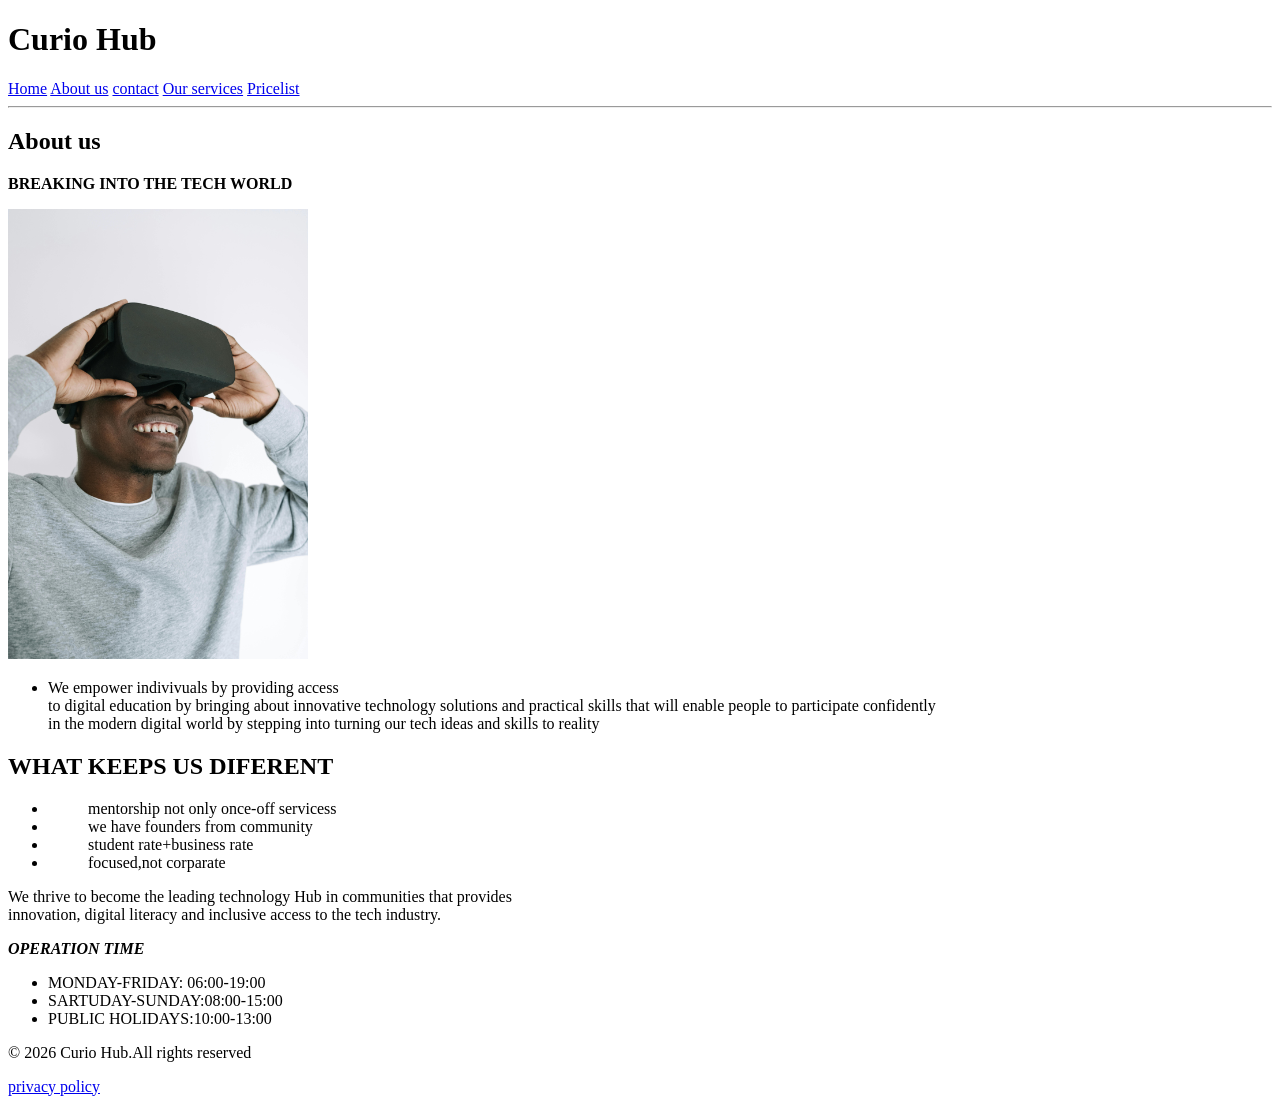
==== about.html @ 9957ca37 "Add files via upload WEDE5020 POE Part 1 submission" ====
<!DOCTYPE html>
<html>
<head>
    <title>About us-Curio Hub</title>
</head>
<body> 
    <h1>Curio Hub</h1>
    <nav>
<a href="Index.html">Home</a>
<a href="about.html">About us</a>
<a href="contact.html">contact</a>
<a href="services.html">Our services</a>
<a href="price.html">Pricelist</a>
    </nav>
    <hr> 

    <h2>About us</h2>
<p><b>BREAKING INTO THE TECH WORLD</b></p>
    
        <img src="my pictures/pexels-ivan-s-4996008.jpg" alt="my image" width="300">


       <ul>
       <li>We empower indivivuals by providing access<br> to digital education
    by bringing about innovative technology solutions and practical skills that will
    enable people to participate confidently<br> in the modern digital world 
    by stepping into turning our tech ideas and skills to reality</li>
</li> 
       </ul>
</p>
<h2>WHAT KEEPS US DIFERENT</h2>
<ul>
    <li><ol>mentorship not only once-off servicess</ol></li>
    <li><ol>we have founders from community</ol></li>
    <li><ol>student rate+business rate</ol></li>
    <li><ol>focused,not corparate</ol></li>
</ul>
<p>We thrive to become the leading technology Hub in communities that 
provides<br> innovation, digital literacy and inclusive access to the tech industry. </p>
<em><b>OPERATION TIME</b></em>
<ul>
<li>MONDAY-FRIDAY: 06:00-19:00</li>
<li>SARTUDAY-SUNDAY:08:00-15:00</li>
<li>PUBLIC HOLIDAYS:10:00-13:00</li>
</ul>
<div class="footer-botton">
        <p>&copy; 2026 Curio Hub.All rights reserved</p>
        <a href="/privacy">privacy policy</a>
     </div>
    </footer>


</body>


</html>
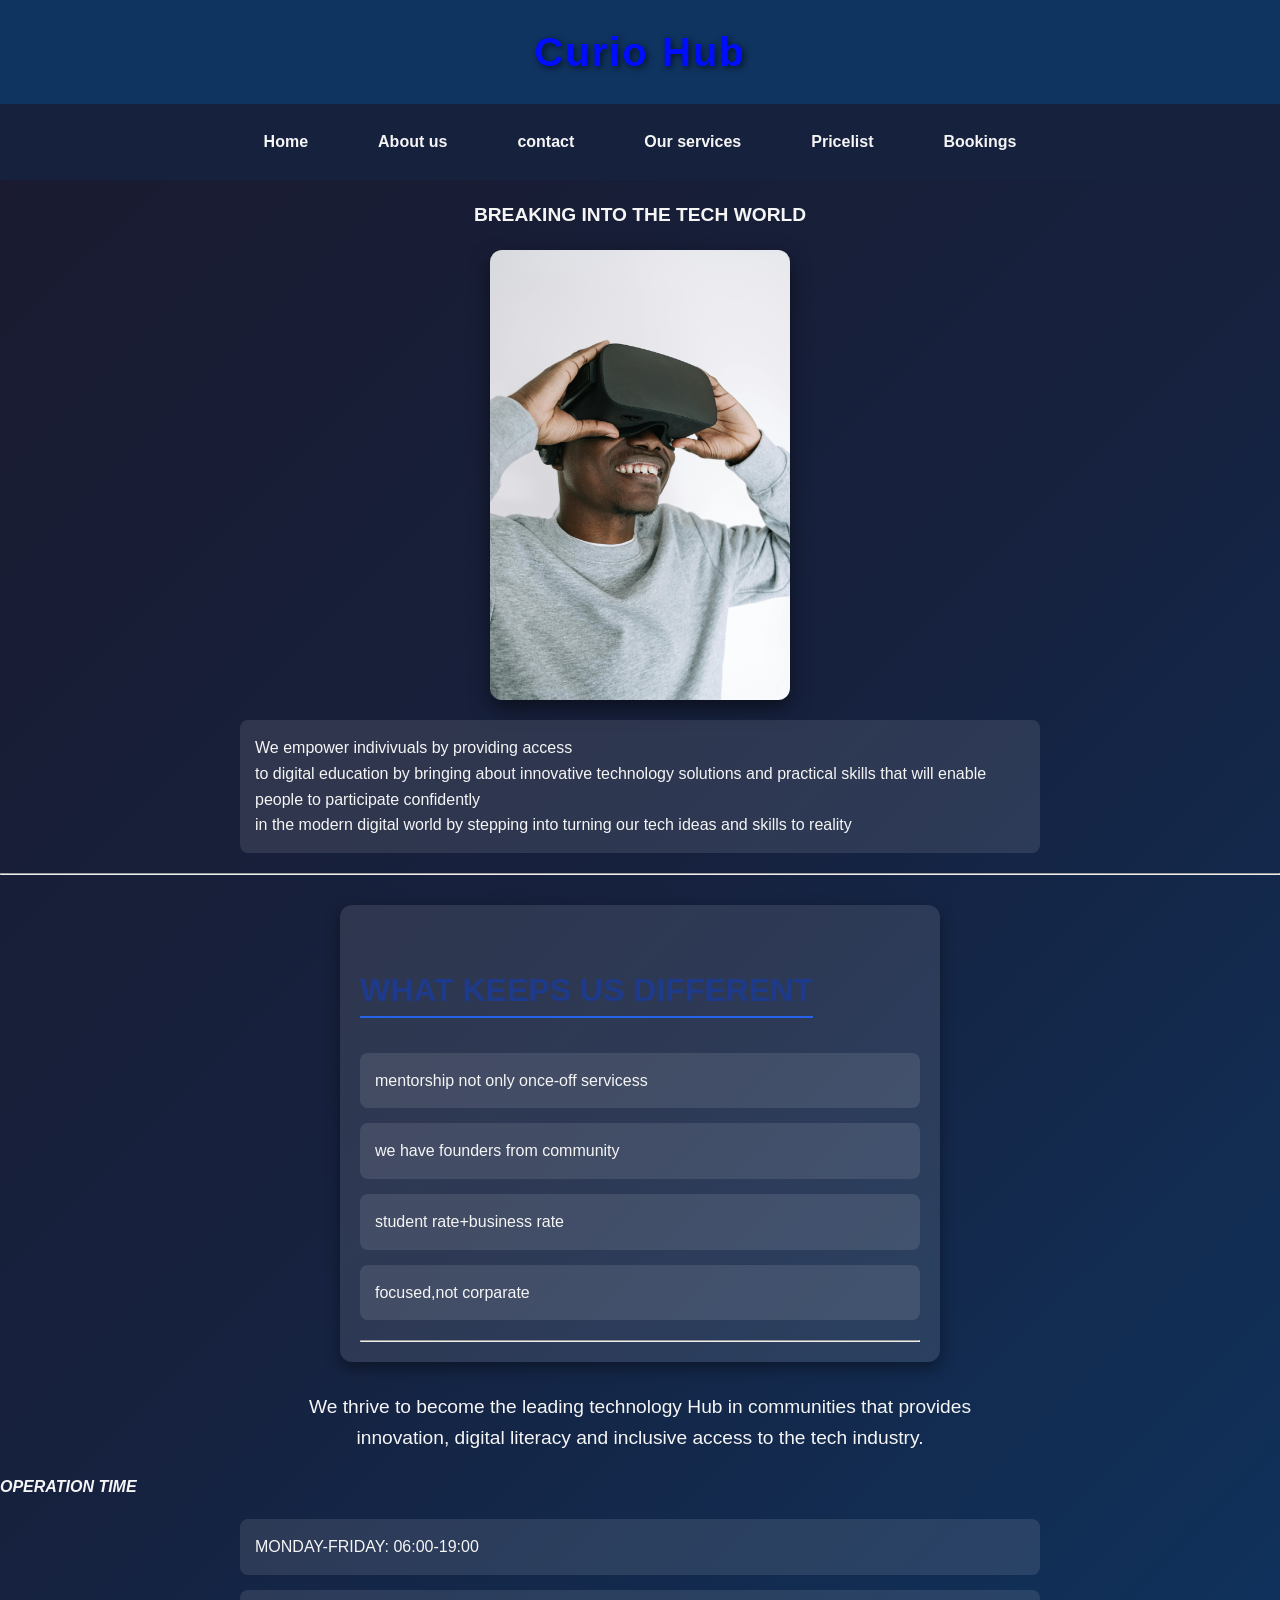
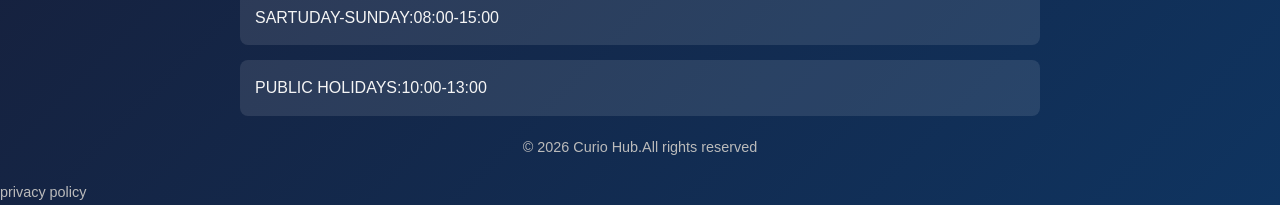
==== commit 802335ed: "Add files via upload website for web development" ====
--- a/about.html
+++ b/about.html
@@ -2,19 +2,19 @@
 <html>
 <head>
     <title>About us-Curio Hub</title>
+    <link rel="stylesheet" href="style.css">
 </head>
 <body> 
-    <h1>Curio Hub</h1>
+   <header><h1>Curio Hub</h1></header>
     <nav>
 <a href="Index.html">Home</a>
 <a href="about.html">About us</a>
 <a href="contact.html">contact</a>
 <a href="services.html">Our services</a>
 <a href="price.html">Pricelist</a>
+<a href="booking.html">Bookings</a>
     </nav>
-    <hr> 
-
-    <h2>About us</h2>
+    
 <p><b>BREAKING INTO THE TECH WORLD</b></p>
     
         <img src="my pictures/pexels-ivan-s-4996008.jpg" alt="my image" width="300">
@@ -27,14 +27,18 @@
     by stepping into turning our tech ideas and skills to reality</li>
 </li> 
        </ul>
+       <hr>
 </p>
-<h2>WHAT KEEPS US DIFERENT</h2>
+<section>
+<h2>WHAT KEEPS US DIFFERENT</h2>
 <ul>
     <li><ol>mentorship not only once-off servicess</ol></li>
     <li><ol>we have founders from community</ol></li>
     <li><ol>student rate+business rate</ol></li>
     <li><ol>focused,not corparate</ol></li>
 </ul>
+<hr>
+</section>
 <p>We thrive to become the leading technology Hub in communities that 
 provides<br> innovation, digital literacy and inclusive access to the tech industry. </p>
 <em><b>OPERATION TIME</b></em>
--- a/style.css
+++ b/style.css
@@ -0,0 +1,476 @@
+/* General Reset */
+* {
+  margin: 0;
+  padding: 0;
+  box-sizing: border-box;
+}
+
+/* Body Styling */
+body {
+  font-family: 'Segoe UI', Arial, sans-serif;
+  background: linear-gradient(to right, #f9f9f9, #e6e9ef);
+  color: #333;
+  line-height: 1.6;
+}
+
+/* Header */
+header {
+  background: #1e3a8a; /* deep tech blue */
+  color: white;
+  padding: 20px;
+  text-align: center;
+  box-shadow: 0 4px 6px rgba(0,0,0,0.2);
+}
+
+header h1 {
+  font-size: 2.2rem;
+  letter-spacing: 2px;
+}
+
+nav{
+  position: sticky;
+  top: 0;
+  display: flex;
+  justify-content: center;
+  background: #374153;
+
+}
+
+
+nav a {
+  color: white;
+  padding: 15px 20px;
+  text-decoration: none;
+  transition: background 0.3s ease;
+  position: sticky;
+  top: 0
+}
+
+nav a:hover {
+  background: #2563eb; /* lighter blue hover */
+  border-radius: 5px;
+}
+
+/* Sections */
+section {
+  padding: 40px;
+  max-width: 1000px;
+  margin: auto;
+}
+
+section h2 {
+  color: #1e3a8a;
+  margin-bottom: 15px;
+  border-bottom: 2px solid #2563eb;
+  display: inline-block;
+}
+
+/* Horizontal Image Alignment */
+.image-row {
+  display: flex;
+  justify-content: center;
+  gap: 20px;
+  flex-wrap: wrap;
+  margin-top: 20px;
+}
+
+.image-row img {
+  width: 300px;
+  height: auto;
+  border-radius: 8px;
+  box-shadow: 0 4px 8px rgba(0,0,0,0.15);
+  transition: transform 0.3s ease;
+}
+
+.image-row img:hover {
+  transform: scale(1.05);
+}
+
+/* Car
+.card {
+  background: white;
+  border: 1px solid #d1d5db;
+  border-radius: 10px;
+  padding: 20px;
+  margin: 20px 0;
+  box-shadow: 0 2px 6px rgba(0,0,0,0.1);
+  transition: transform 0.3s ease;
+}
+
+.card:hover {
+  transform: translateY(-5px);
+}
+
+/* Footer */
+footer {
+  background: #1e3a8a;
+  color: white;
+  text-align: center;
+  padding: 15px;
+  margin-top: 40px;
+}
+/* General Reset */
+body {
+  margin: 0;
+  font-family: 'Poppins', sans-serif;
+  background: linear-gradient(135deg, #1a1a2e, #16213e, #0f3460);
+  color: #f5f5f5;
+  line-height: 1.6;
+}
+
+/* Header */
+h1 {
+  text-align: center;
+  font-size: 2.5rem;
+  color: #000dff;
+  margin: 20px 0;
+  text-shadow: 2px 2px 6px rgba(0,0,0,0.6);
+}
+
+/* Navigation */
+nav {
+  display: flex;
+  justify-content: center;
+  background: #16213e;
+  padding: 10px;
+}
+nav a {
+  color: #f5f5f5;
+  text-decoration: none;
+  margin: 0 15px;
+  font-weight: bold;
+  transition: color 0.3s ease, transform 0.3s ease;
+}
+nav a:hover {
+  color: #000dff;
+  transform: scale(1.1);
+}
+
+/* Grid Layout */
+.grid {
+  display: grid;
+  grid-template-columns: repeat(auto-fit, minmax(250px, 1fr));
+  gap: 20px;
+  margin: 40px auto;
+  max-width: 1000px;
+  padding: 0 20px;
+}
+
+/* Card Styling */
+.card {
+  background: rgba(255,255,255,0.1);
+  border-radius: 12px;
+  padding: 20px;
+  text-align: center;
+  box-shadow: 0 6px 15px rgba(0,0,0,0.4);
+  transition: transform 0.3s ease, background 0.3s ease;
+}
+.card:hover {
+  transform: translateY(-10px);
+  background: rgba(255,255,255,0.2);
+}
+.card h3 {
+  color: #00e6e6;
+  margin-bottom: 10px;
+}
+
+/* Row Layout for Images */
+.row {
+  display: flex;
+  justify-content: center;
+  gap: 30px;
+  margin: 40px auto;
+  flex-wrap: wrap;
+}
+.column {
+  flex: 1;
+  text-align: center;
+}
+.column img {
+  border-radius: 12px;
+  box-shadow: 0 8px 20px rgba(0,0,0,0.5);
+  transition: transform 0.3s ease;
+}
+.column img:hover {
+  transform: scale(1.05);
+}
+
+/* Footer */
+.footer-bottom {
+  background: #111;
+  text-align: center;
+  padding: 20px;
+  margin-top: 40px;
+}
+.footer-bottom p, .footer-bottom a {
+  color: #bbb;
+  font-size: 0.9rem;
+  text-decoration: none;
+}
+.footer-bottom a:hover {
+  color: #000dff;
+}
+/* Contact Page Styling */
+section {
+  max-width: 600px;
+  margin: 30px auto;
+  background: rgba(255,255,255,0.1);
+  padding: 20px;
+  border-radius: 12px;
+  box-shadow: 0 6px 15px rgba(0,0,0,0.4);
+}
+
+form {
+  display: flex;
+  flex-direction: column;
+  gap: 15px;
+}
+form input, form textarea {
+  padding: 10px;
+  border-radius: 8px;
+  border: none;
+  font-size: 1rem;
+}
+form button {
+  background: #000dff;
+  color: #111;
+  padding: 12px;
+  border: none;
+  border-radius: 8px;
+  font-weight: bold;
+  cursor: pointer;
+  transition: background 0.3s ease;
+}
+form button:hover {
+  background: #000dff;
+}
+/* General Reset */
+body {
+    margin: 0;
+    font-family: 'Poppins', sans-serif;
+    background: linear-gradient(135deg, #0f2027, #203a43, #2c5364);
+    color: #f5f5f5;
+    line-height: 1.6;
+}
+
+/* Header */
+h1 {
+    text-align: center;
+    font-size: 3rem;
+    color: #000dff;
+    text-shadow: 2px 2px 8px rgba(0,0,0,0.6);
+    margin-top: 30px;
+    animation: fadeInDown 1.5s ease;
+}
+
+/* Paragraphs */
+p {
+    max-width: 800px;
+    margin: 20px auto;
+    font-size: 1.2rem;
+    text-align: center;
+}
+
+/* Image */
+img {
+    display: block;
+    margin: 20px auto;
+    border-radius: 12px;
+    box-shadow: 0 8px 20px rgba(0,0,0,0.5);
+    transition: transform 0.3s ease;
+}
+img:hover {
+    transform: scale(1.05);
+}
+
+/* List */
+ul {
+    max-width: 800px;
+    margin: 30px auto;
+    padding: 0;
+    list-style: none;
+}
+ul li {
+    background: rgba(255,255,255,0.1);
+    padding: 15px;
+    border-radius: 8px;
+    margin-bottom: 15px;
+    transition: background 0.3s ease;
+}
+ul li:hover {
+    background: rgba(255,255,255,0.2);
+}
+
+/* Subheading */
+h2 {
+    text-align: center;
+    color: #00e6e6;
+    font-size: 2rem;
+    margin-top: 40px;
+    animation: fadeInUp 1.5s ease;
+}
+
+/* Footer */
+footer {
+    background: #111;
+    text-align: center;
+    padding: 20px;
+    margin-top: 40px;
+}
+footer p, footer a {
+    color: #bbb;
+    font-size: 0.9rem;
+    text-decoration: none;
+}
+footer a:hover {
+    color: #000dff;
+}
+
+/* Animations */
+@keyframes fadeInDown {
+    from { opacity: 0; transform: translateY(-30px); }
+    to { opacity: 1; transform: translateY(0); }
+}
+@keyframes fadeInUp {
+    from { opacity: 0; transform: translateY(30px); }
+    to { opacity: 1; transform: translateY(0); }
+}
+/* General Reset */
+body {
+    margin: 0;
+    font-family: 'Poppins', sans-serif;
+    background: linear-gradient(135deg, #1a1a2e, #16213e, #0f3460);
+    color: #f5f5f5;
+    line-height: 1.6;
+}
+
+/* Header */
+header {
+    background: #0f3460;
+    padding: 20px;
+    text-align: center;
+    box-shadow: 0 4px 10px rgba(0,0,0,0.5);
+}
+header h1 {
+    font-size: 2.5rem;
+    color: #000dff;
+    text-shadow: 2px 2px 6px rgba(0,0,0,0.6);
+    margin: 0;
+}
+
+/* Navigation */
+nav {
+    display: flex;
+    justify-content: center;
+    background: #16213e;
+    padding: 10px;
+}
+nav a {
+    color: #f5f5f5;
+    text-decoration: none;
+    margin: 0 15px;
+    font-weight: bold;
+    transition: color 0.3s ease, transform 0.3s ease;
+}
+nav a:hover {
+    color: #000dff;
+    transform: scale(1.1);
+}
+
+/* Section Titles */
+h2 {
+    text-align: center;
+    color: #00e6e6;
+    margin-top: 40px;
+    font-size: 2rem;
+    animation: fadeInUp 1.5s ease;
+}
+
+/* Paragraphs */
+p {
+    max-width: 800px;
+    margin: 20px auto;
+    text-align: center;
+    font-size: 1.2rem;
+}
+
+/* Image */
+img {
+    display: block;
+    margin: 20px auto;
+    border-radius: 12px;
+    box-shadow: 0 8px 20px rgba(0,0,0,0.5);
+    transition: transform 0.3s ease;
+}
+img:hover {
+    transform: scale(1.05);
+}
+
+/* Lists */
+ul {
+    max-width: 800px;
+    margin: 20px auto;
+    padding: 0;
+    list-style: none;
+}
+ul li {
+    background: rgba(255,255,255,0.1);
+    padding: 15px;
+    border-radius: 8px;
+    margin-bottom: 15px;
+    transition: background 0.3s ease;
+}
+ul li:hover {
+    background: rgba(255,255,255,0.2);
+}
+
+
+.footer-botton p, .footer-botton a {
+    color: #bbb;
+    font-size: 0.9rem;
+    text-decoration: none;
+}
+.footer-botton a:hover {
+    color: #000dff;
+}
+
+/* Animations */
+@keyframes fadeInUp {
+    from { opacity: 0; transform: translateY(30px); }
+    to { opacity: 1; transform: translateY(0); }
+}
+/* Contact Page Styling */
+section {
+  max-width: 600px;
+  margin: 30px auto;
+  background: rgba(255,255,255,0.1);
+  padding: 20px;
+  border-radius: 12px;
+  box-shadow: 0 6px 15px rgba(0,0,0,0.4);
+}
+
+form {
+  display: flex;
+  flex-direction: column;
+  gap: 15px;
+}
+form input, form textarea {
+  padding: 10px;
+  border-radius: 8px;
+  border: none;
+  font-size: 1rem;
+}
+form button {
+  background: #000dff;
+  color: #111;
+  padding: 12px;
+  border: none;
+  border-radius: 8px;
+  font-weight: bold;
+  cursor: pointer;
+  transition: background 0.3s ease;
+}
+form button:hover {
+  background: #000dff;
+}
+
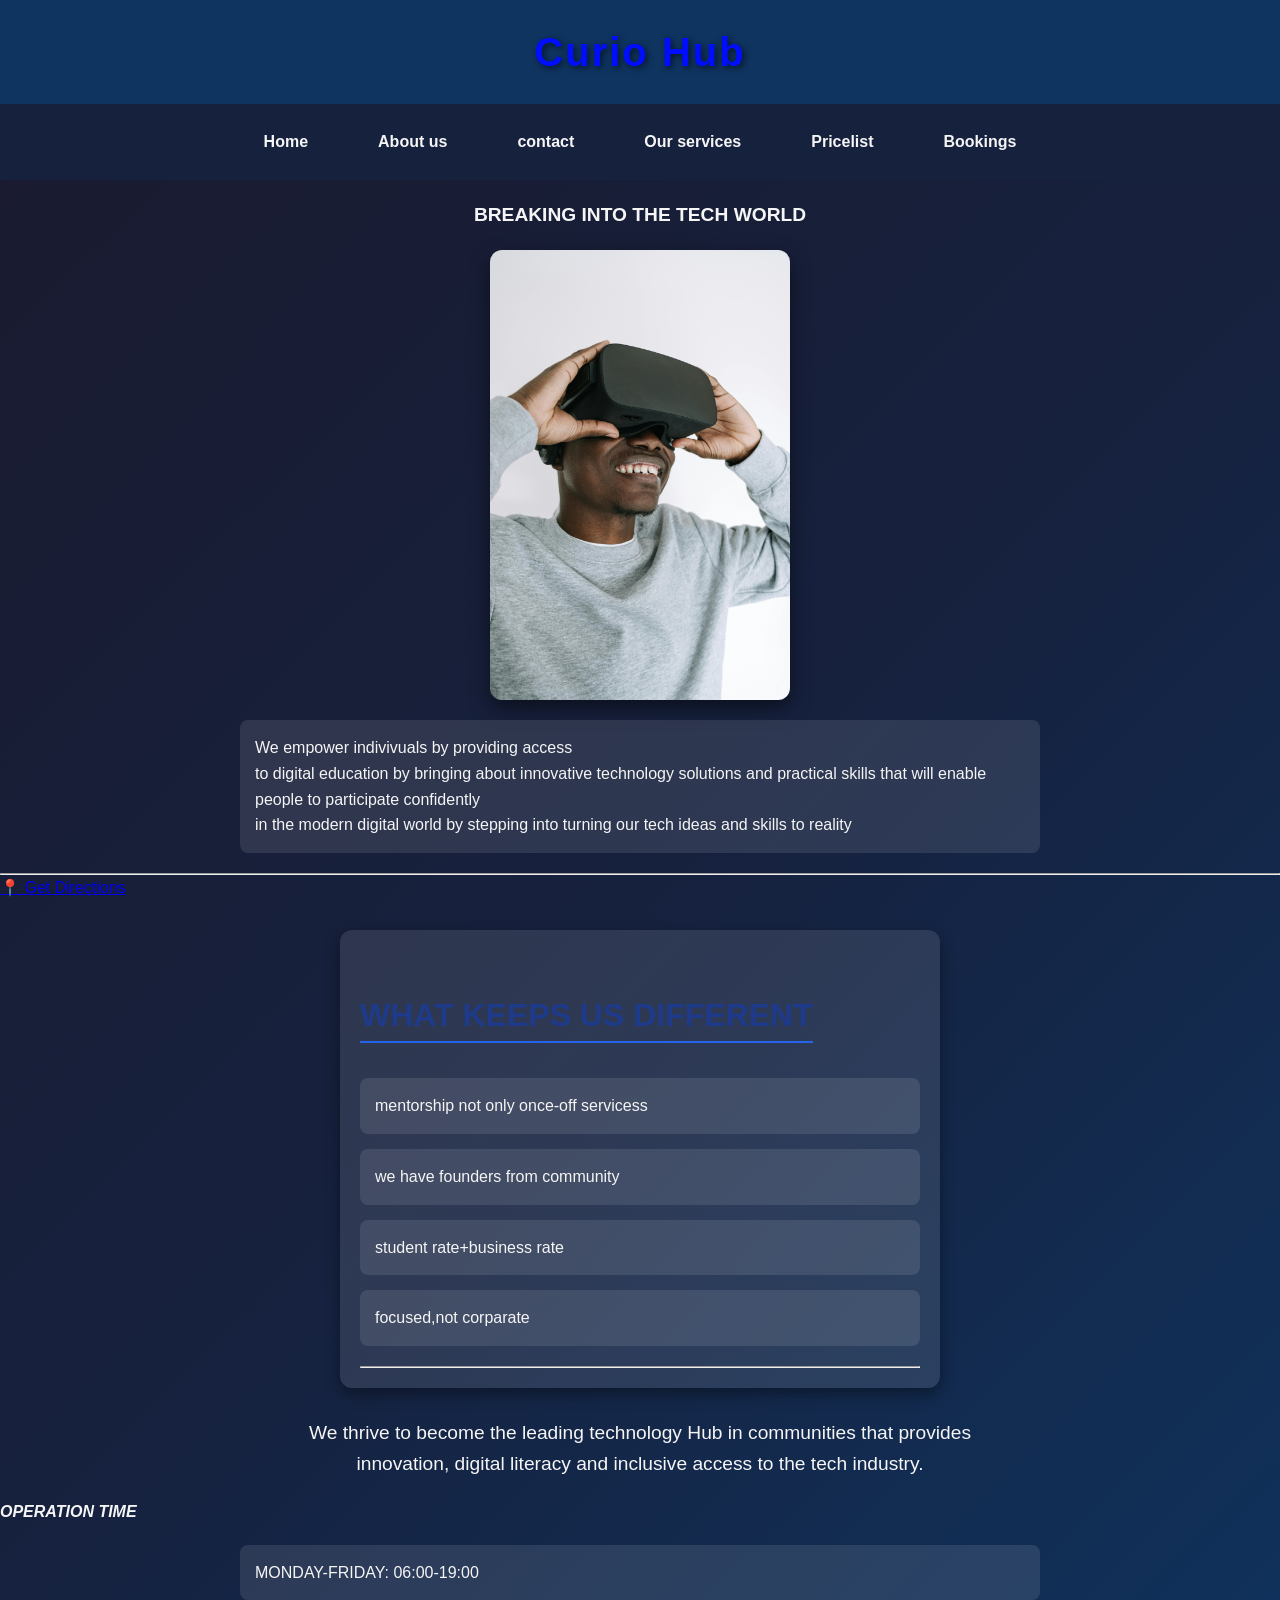
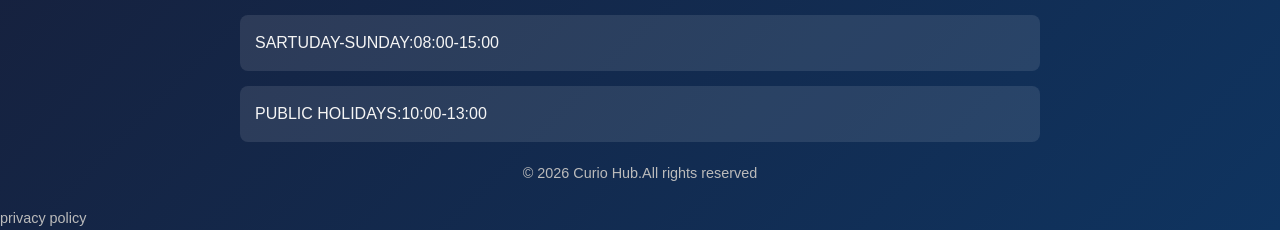
==== commit 12507f1d: "Add files via upload" ====
--- a/about.html
+++ b/about.html
@@ -28,6 +28,15 @@
 </li> 
        </ul>
        <hr>
+       <button id="backTop" style="display:none; position:fixed; bottom:20px; right:20px; z-index:999; background:#2563eb; color:white; border:none; padding:12px; border-radius:50%; cursor:pointer">↑</button>
+<a id="directions-btn" target="_blank">📍 Get Directions</a>
+
+<script>
+const lat = -26.1516, lng = 27.8379; // your coords
+document.getElementById('directions-btn').href = 
+  `https://www.google.com/maps/dir/?api=1&destination=${lat},${lng}`;
+</script>
+</div>
 </p>
 <section>
 <h2>WHAT KEEPS US DIFFERENT</h2>
--- a/style.css
+++ b/style.css
@@ -473,4 +473,51 @@
 form button:hover {
   background: #000dff;
 }
-
+#img-lightbox {
+  position: fixed;
+  top: 0; left: 0;
+  width: 100%; height: 100%;
+  background: rgba(0,0,0,0.9);
+  display: none;
+  align-items: center;
+  justify-content: center;
+  z-index: 9999;
+  cursor: zoom-out;
+}
+
+#img-lightbox.active {
+  display: flex;
+}
+
+.lightbox-img {
+  max-width: 90%;
+  max-height: 90%;
+  border-radius: 12px;
+  box-shadow: 0 20px 60px rgba(0,0,0,0.8);
+  transform: scale(0.8);
+  transition: transform 0.3s ease;
+}
+
+#img-lightbox.active .lightbox-img {
+  transform: scale(1);
+}
+
+.lightbox-close {
+  position: absolute;
+  top: 20px; right: 35px;
+  font-size: 40px;
+  color: white;
+  cursor: pointer;
+  font-weight: 300;
+}
+.lightbox-close:hover { color: #ff4d4d; }
+
+/* Make images show they’re clickable */
+img.clickable {
+  cursor: zoom-in;
+  transition: transform 0.2s;
+}
+img.clickable:hover {
+  transform: scale(1.02);
+}
+
